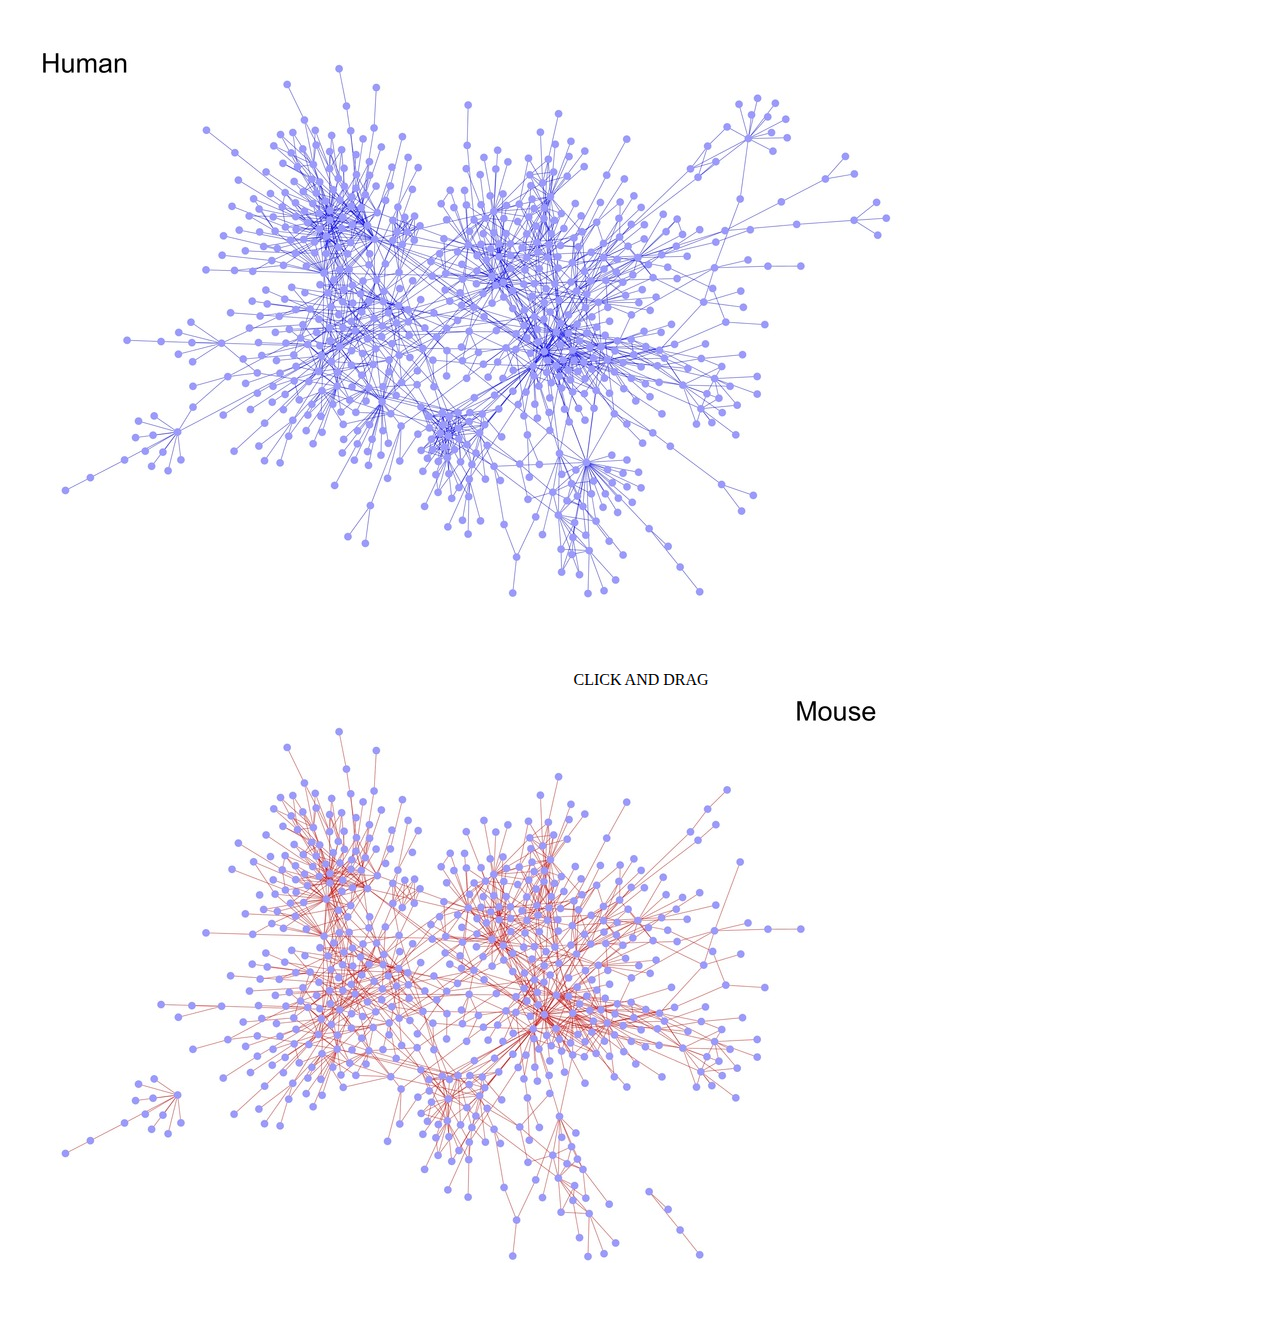
==== index.html @ 4557960d "add images" ====
<!doctype html>
<html lang="en">
  <head>
    <meta charset="utf-8">
    <title></title>
    <script src="https://ajax.googleapis.com/ajax/libs/jquery/3.1.1/jquery.min.js"></script>
    <!-- <script type="text/javascript" src="node_modules/jquery/dist/jquery.min.js"></script> -->
    <link rel="stylesheet" type="text/css" href="imgslider.min.css">
    <script type="text/javascript" src="imgslider.min.js"></script>
  </head>
  <body>

    <div class="slider responsive">
      <div class="Human">
        <img src="human.jpg"/>
      </div>
      <div class="Mouse">
        <img src="mouse.jpg"/>
      </div>
    </div>

    <script type="text/javascript">
      $('.slider').slider();
    </script>
  </body>
</html>
---- imgslider.min.css ----
.slider{width:100%;height:auto;padding:0;position:relative}.slider .right.image{position:absolute;z-index:1;top:0;left:0}.slider .left.image{position:relative;z-index:2;border-right:3px solid white;margin-right:-5px;overflow:hidden}.slider .instruction{position:absolute;top:50%;z-index:1000;width:95%}.slider .instruction p{background:white;display:inline;padding:1%;font-size:1em;text-transform:uppercase}
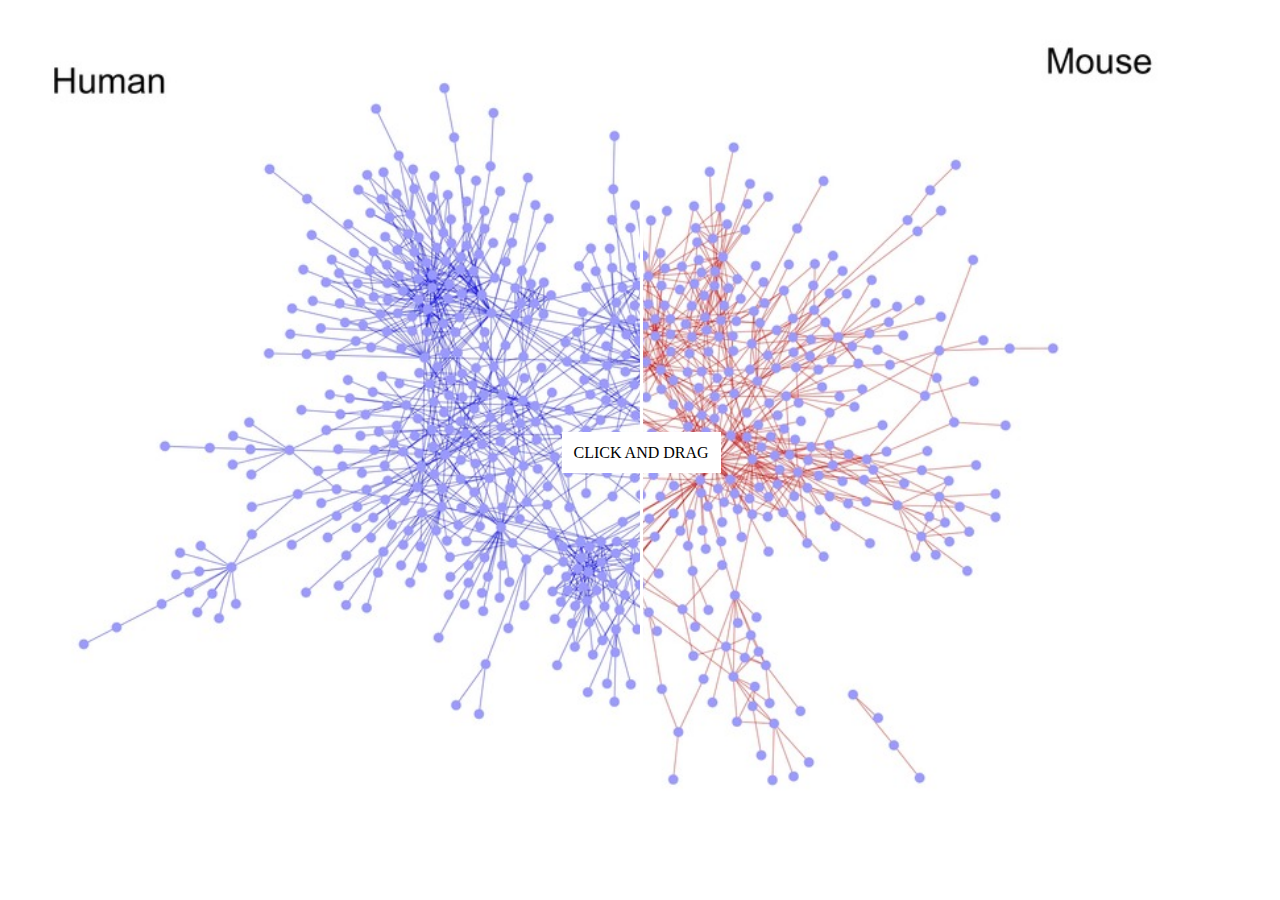
==== commit 6426971e: "add images" ====
--- a/index.html
+++ b/index.html
@@ -4,21 +4,18 @@
     <meta charset="utf-8">
     <title></title>
     <script src="https://ajax.googleapis.com/ajax/libs/jquery/3.1.1/jquery.min.js"></script>
-    <!-- <script type="text/javascript" src="node_modules/jquery/dist/jquery.min.js"></script> -->
     <link rel="stylesheet" type="text/css" href="imgslider.min.css">
     <script type="text/javascript" src="imgslider.min.js"></script>
   </head>
   <body>
-
     <div class="slider responsive">
-      <div class="Human">
+      <div class="left image">
         <img src="human.jpg"/>
       </div>
-      <div class="Mouse">
+      <div class="right image">
         <img src="mouse.jpg"/>
       </div>
     </div>
-
     <script type="text/javascript">
       $('.slider').slider();
     </script>
--- a/imgslider.min.css
+++ b/imgslider.min.css
@@ -1 +1 @@
-.slider{width:100%;height:auto;padding:0;position:relative}.slider .right.image{position:absolute;z-index:1;top:0;left:0}.slider .left.image{position:relative;z-index:2;border-right:3px solid white;margin-right:-5px;overflow:hidden}.slider .instruction{position:absolute;top:50%;z-index:1000;width:95%}.slider .instruction p{background:white;display:inline;padding:1%;font-size:1em;text-transform:uppercase}
+.slider{width:100%;height:auto;padding:0;position:relative}.slider .right.image{position:absolute;z-index:1;top:0;left:0}.slider .left.image{position:relative;z-index:2;border-right:3px solid white;margin-right:-5px;overflow:hidden}.slider .instruction{position:absolute;top:50%;z-index:1000;width:95%}.slider .instruction p{background:white;display:inline;padding:1%;font-size:1em;text-transform:uppercase}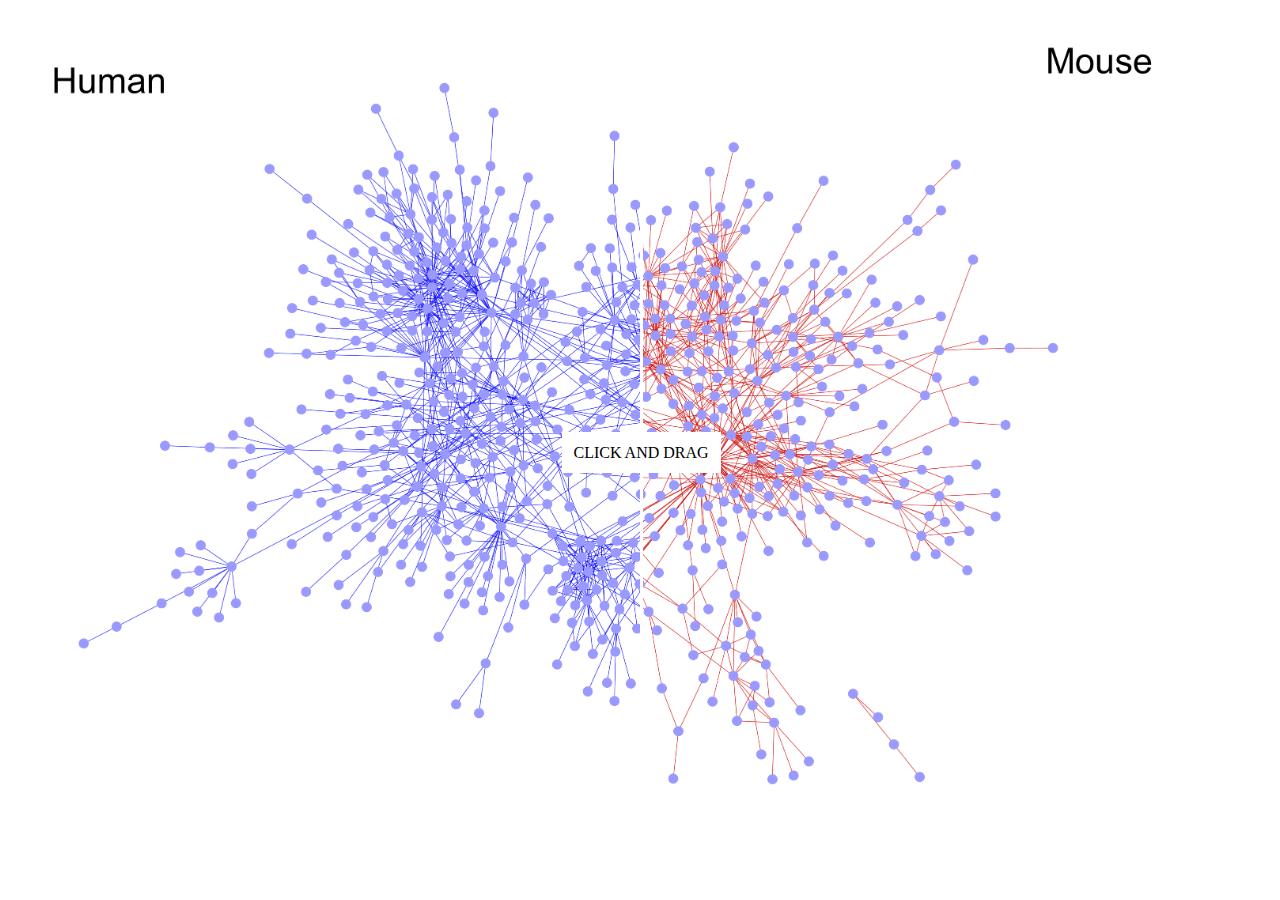
==== commit 7414e95a: "add images" ====
--- a/index.html
+++ b/index.html
@@ -10,10 +10,10 @@
   <body>
     <div class="slider responsive">
       <div class="left image">
-        <img src="human.jpg"/>
+        <img src="human.png"/>
       </div>
       <div class="right image">
-        <img src="mouse.jpg"/>
+        <img src="mouse.png"/>
       </div>
     </div>
     <script type="text/javascript">
